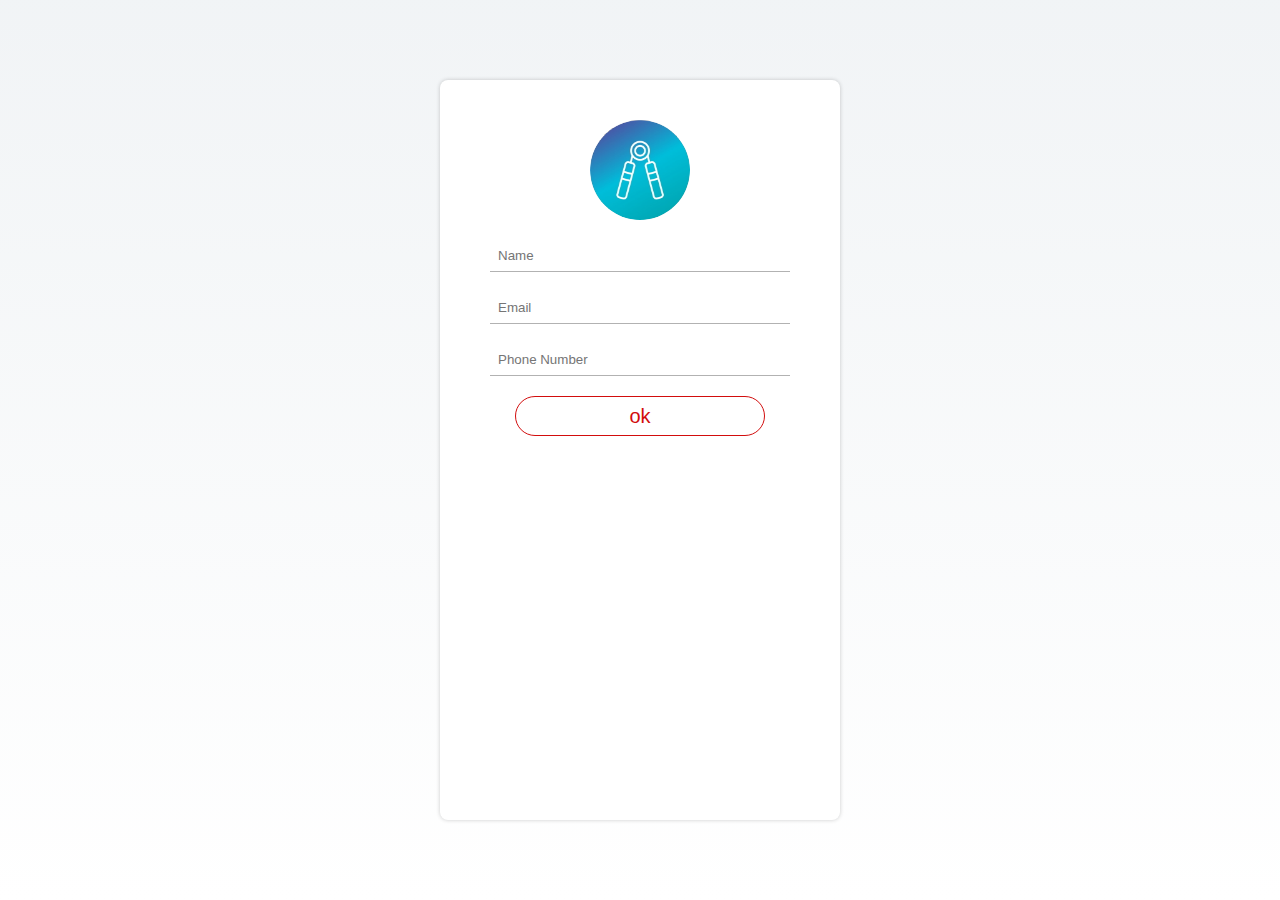
==== info-page.html @ 52a3da59 "scend commit" ====
<!DOCTYPE html>
<html lang="en">
<head>
    <meta charset="UTF-8">
    <meta http-equiv="X-UA-Compatible" content="IE=edge">
    <meta name="viewport" content="width=device-width, initial-scale=1.0">
    <link rel="stylesheet" href="main.css">
    <link rel="stylesheet" href="info.css">
    <title>GYM</title>
</head>
<body>
    <div class="info-page section">
        <div class="container">
            <form >
                <input 
                    type="file" 
                    name="user-image" 
                    id="" 
                    required
                >
                <input 
                    type="text"
                    placeholder="Name" 
                    name="user-name" 
                    id="user-name" 
                    required
                >
                <input
                    type="email" 
                    name="user-email" 
                    id="user-email"
                    placeholder="Email" 
                    required
                >
                <input 
                    type="tel" 
                    name="user-phone" 
                    id="user-phone"
                    placeholder="Phone Number" 
                    required
                >
                <input type="submit" class="submit" value="ok" src="index.html">
                
            </form>
        </div>
    </div>
    <script>
        document.querySelector('.submit').addEventListener(('click'),(e)=>{
            // e.preventDefault()
        })

    </script>
</body>
</html>
---- main.css ----
*,*::after,*::before{
    padding: 0;
    margin: 0;
    box-sizing: border-box;
}
li{
    list-style: none;
}
body{
    color: var(--text-color);
    font-family: sans-serif;
}
:root{
    --main-color : #d20d0d;
    --text-color:#fff;
}
.section{
    padding: 50px 0;
}

.header{
    position: fixed;
    top: 0;
    width: 100%;
    height: 65px;
    transition: 0.3s height ease-in-out;
    z-index: 11;
}
.header .phone-menu {
    cursor: pointer;
    font-size: 30px;
    transition: 0.3s color ease-in-out;
}
.header .phone-menu:hover{
    color: var(--main-color);
}
.header .phone-menu.active i::before{
    content: '\f00d';
}
.header.active{height: 75px;    background-color: rgba(0, 0, 0, 0.72);
}
.header .container{
    display: flex;
    align-items: center;
    justify-content: space-between;
    height: 100%;
}
.header .container .logo{
    font-size: 30px;
    color: var(--main-color);
}
.header .container ul{
    display: flex;
    position: absolute;
    top: 75px;
    background-color: rgba(0, 0, 0, 0.72);
    flex-direction: column;
    right: 0;
    left: 0;
    align-items: center;
    height: 0;
    overflow: hidden;
    transition: 0.3s ease-in-out;
}
.header .container ul.active{height: 128px;}
.header .container ul li{
    position: relative;
    margin-left: 30px;
    padding: 5px;
    cursor: pointer;
    font-size: 19px;
    transition: 0.3s ease-in-out;
}
.header .container ul li::before{
    position: absolute;
    bottom: -8px;
    right: 50%;
    width: 8px;
    height: 8px;
    border-radius: 50%;
    content: '';
    background-color: var(--main-color);
    opacity: 0;
    transition: 0.3s opacity ease-in-out;
}
.header .container ul li:hover{
    color: var(--main-color);
}
.header .container ul li.active{
    color: var(--main-color);
}


/***************************** home Section */

.home{
    background-image: url(./img/home.jpg);
    max-width: 100vw;
    height: 100vh;
    /* background-position: top center center center; */
    background-size: cover;
}
.home .home-title {
    height: 100%;
    display: flex;
    flex-direction: column;
    justify-content: center;
}
.home .home-title h3 {
    font-size: 30px;
    margin-bottom: 15px;
    text-transform: capitalize;
}
.home .home-title h3 span{color: var(--main-color);}
.home .home-title p {
    margin-bottom: 25px;
    font-size: 12px;
    line-height: 1.6;
    font-weight: 600;
    color: #9e9e9e;
}

.home .home-title span.button{
    border-top-right-radius: 22px;
    border-bottom-left-radius: 17px;
    width: 120px;
    background-color: transparent;
    padding: 11px;
    color: var(--main-color);
    border: 1px solid var(--main-color);
    text-align: center;
    overflow: hidden;
    cursor: pointer;
    transition: 0.3s all ease-in-out;
}
.home .home-title span.button:hover{
    box-shadow: inset 200px 0px var(--main-color);
    border-color:transparent ;
    color: var(--text-color);
}

/********** Start Program Section ***********/

.programs h4,.plan-section h4{
    text-transform: capitalize;
    font-size: 25px;
    margin-bottom: 30px;
    color: #111;
    font-weight: 100;
    color: var(--main-color);
}

.programs .program-contint{
    display: flex;
    flex-wrap: wrap;
    gap: 30px;
    justify-content: center;
    margin-bottom: 50px;
}

.programs .program-contint .program-box{
    width: 270px;
    box-shadow: 0 0 10px #00000045;
    border-radius: 5px;
    display: flex;
    flex-direction: column;
    align-items: center;
    padding:30px 15px;
    cursor: pointer;
    transition: 0.3s ease-in-out;
    margin-top: 20px;
}
.programs .program-contint .program-box:hover{
    margin-top: 0px;
    margin-bottom: 20px;
}
.programs .program-contint .program-box img{
    width: 80px;
    height: 80px;
    object-fit: cover;
    border-radius: 50%;
    margin-bottom: 20px;
}

.programs .program-contint .program-box h5{
    color: #222;
    font-size: 18px;
    margin-bottom: 17px;
}
.programs .program-contint .program-box p{
    color: #9e9e9e;
    text-align: center;
    line-height: 1.5;
    font-size: 14px;
    margin-bottom: 20px;
}
.programs .program-contint .program-box span{
    color: var(--main-color);
    font-weight: bold;
    font-size: 15px;
}


.our-trainers{
    display: flex;
    gap: 30px;
    flex-wrap: wrap;
    justify-content: center;
}
.our-trainers .trainer{
    width: 270px;
    overflow: hidden;
    border-radius: 5px;
    text-align: center;
}
.our-trainers .trainer img{
    width: 100%;
    object-fit: cover;
    max-height: 270px;
}

.our-trainers .trainer h6{
    color: #222;
    font-size: 20px;
    margin: 10px;
}
.our-trainers .trainer p{
    color: #9e9e9e;
    font-size: 14px;
}
/* ************** start Plans section *********************** */

.plan-section .plans-box{
    display: flex;
    flex-wrap: wrap;
    justify-content: center;
    gap: 30px;
}
.plans-box .plan{
    width: 250px;
    padding:30px 20px;
    align-items: center;
    box-shadow: 0 0 10px #00000045;
    border-radius: 8px;
}
.plans-box .plan .flex-div{
    display: flex;
    justify-content: space-between;
    flex-direction: column;
    max-height: 250px;
    min-height: 191px;
    align-items: center;
}
.plans-box .plan h6{
    color: var(--main-color);
    font-size: 15px;
    text-align: center;
    margin-bottom: 15px;
}

.plans-box .plan h5{
    color: #222;
    font-size: 25px;
    text-align: center;
    margin-bottom: 20px;
}

.plans-box .plan hr{
    width: 70%;
    background-color: #ff000078;
    height: 1px;
    border: none;
    margin: auto;
    margin-bottom: 20px;

}
.plans-box .plan .checked {
    display: flex;
    align-items: center;
    margin-bottom: 15px;
}
.plans-box .plan .checkbox{
    margin-bottom: 20px;
}
.plans-box .plan .checked i{
    font-size: 18px;
    color: var(--main-color);
    margin-right: 8px;
}
.plans-box .plan .checked span{
    font-size: 14px;
    color: #2d2d2db0;
}
.plans-box .plan .flex-div .join-button{
    border: 1px solid var(--main-color);
    padding: 10px;
    color: var(--main-color);
    border-radius: 4px;
    font-size: 15px;
    width: 70%;
    text-align: center;
    cursor: pointer;
    transition: 0.3s ease-in-out;
    text-decoration: none;
}
.plans-box .plan .join-button:hover{
    background-color: var(--main-color);
    color: var(--text-color);
}

/* ************************** .testimonials *************** */
.testimonials {
    display: flex;
    color: #000;
    flex-direction: column;
    padding-top: 80px;
}
.testimonials .trainner-info {
    display: flex;
    justify-content: space-between;
    margin-bottom: 25px;
}
.testimonials-trainner {
    display: flex;
    flex-direction: column;
    justify-content: space-between;
}
.testimonials .trainner-info img{
    width: 125px;
    height: 125px;
    object-fit: cover;
    border-radius: 10px;
}
.testimonials-text{flex: 1;}
.testimonials-text h6{
    color: var(--main-color);
    font-size: 17px;
    font-weight: 500;
    margin-bottom: 12px;
}
.testimonials-text h3 {
    font-size: 25px;
    line-height: 1.5;
    margin-bottom: 25px;
}
.testimonials-text .testimonials-img-box{
    display: flex;
    margin-bottom: 20px;
}
.testimonials-text .testimonials-img-box img{
    width: 70px;
    height: 70px;
    object-fit: cover;
    border-radius: 50%;
    border: 5px solid #fff;
    cursor: pointer;
    margin-left: -18px;
    transition: 0.3s all ease-in-out;
    opacity: 0.7;
}
.testimonials-text .testimonials-img-box img:first-of-type{
    margin-left: 0;
}
.testimonials-text .testimonials-img-box img:hover,
.testimonials-text .testimonials-img-box img.active{
    z-index: 1;
    width: 80px;
    height: 80px;
    margin-top:-5px ;
    opacity: 1;
    border-width: 2px;
}


.testimonials .testimonials-box{
    flex: 1.4;
    background-color: rgb(237 237 237 / 50%);
    padding: 25px 30px;
    border-radius: 20px;
}
.testimonials .testimonials-box h3.trainner-name {
    font-size: 30px;
}
.testimonials .testimonials-box span.trainner-job {
    text-transform: capitalize;
    display: inline-block;
    color: #424242;
}
.testimonials .testimonials-box .trainner-rate{
    color: transparent;
    display: flex;
}
.testimonials .testimonials-box .trainner-rate p{color: var(--main-color);}
.testimonials .testimonials-box .testimonials-desc {
    color: #666;
    line-height: 1.5;
    font-size: 14px;
}
/* *********************** about Us */
.about-section{padding-bottom: 0 !important; }
.about {
    padding:20px;
    display: flex;
    background-color: var(--main-color);
    justify-content: space-evenly;
}
.about img{
    width: 50%;
    object-fit: cover;
}
.about-text {
    flex: 1;
    background-color: white;
    color: var(--main-color);
    padding: 30px 20px;
}
.about-text h3 {
    font-size: 33px;
    margin-bottom: 20px;
}
.about-text p {
    line-height: 1.5;
    font-size: 13px;
    margin-bottom: 10px;
}
.about-text span.button {
    background-color: var(--main-color);
    color: #fff;
    width: 120px;
    display: inline-block;
    padding: 8px;
    text-align: center;
    border-radius: 7px;
    cursor: pointer;
    font-size: 14px;
}


/* ******************** Footer ******************* */
.footer{
    padding-top: 50px;
    color: #727272;
}

.footer .connecte-footer{
    display: flex;
    justify-content: space-between;
    align-items: center;
}
.footer .connecte-footer p{font-size: 12px;}
.footer .connecte-footer .social-box a {
    cursor: pointer;
    margin-left: 10px;
    color: #00000045;
    font-size: 25px;
    text-decoration: none;
    transition: 0.3s color ease-in-out;
}
.footer .connecte-footer .social-box a:hover{color: var(--main-color);}
.footer .footer-box {
    display: flex;
    flex-wrap: wrap;
    padding: 50px 0;
}

.footer .footer-info {
    width: calc(100%/2);
    padding: 0 10px;
    overflow-wrap: anywhere;
}
.footer .footer-info h2 {
    margin-bottom: 20px;
    font-size: 16px;
}

.footer .footer-info p{
    color: #72727294;
    display: flex;
    align-items: center;
    margin-bottom: 20px;
    font-size: 14px;
}
.footer .footer-info a{
    display: flex;
    align-items: center;
    margin-bottom: 17px;
    color: #72727294;
    cursor: pointer;
    transition: 0.3s color ease-in-out;
}
.footer .footer-info a i{
    margin-right: 15px;
    font-size: 22px;
    transition: 0.3s color ease-in-out;
}
.footer .footer-info a:hover{color: #111;}
.footer .footer-info a:hover i{
    color: var(--main-color);
}
.copyright{
    padding: 20px;
    background-color: #72727294;
    color: var(--text-color);
    text-align: center;
    font-size: 13px;
}
.copyright a{cursor: pointer; color: var(--main-color);}
/* ******************************************** */





/* ****************** */
.container{height: 100%;margin: auto; max-width:92%;}
/* // Small devices (landscape phones, 576px and up) */
@media (min-width: 576px) { 
    .container{max-width: 540px; } 
    .about{padding: 50px 20px;}
    .about-text h3 {font-size: 40px;}
    .about-text p {font-size: 14px;  margin-bottom: 20px;}
    .about-text span.button { width: 150px; padding: 10px; border-radius: 9px; font-size: 16px;}

}

/* // Medium devices (tablets, 768px and up) */
@media (min-width: 768px) { 
    .container{max-width:720px ;}
    .header .phone-menu{display: none;}
    .header .container ul{ background-color: transparent; flex-direction: row; position: static; display: flex; 
        height: 100%;
    }
    .home .home-title h3{font-size: 35px;}
    .header .container ul li.active::before,
    .header .container ul li:hover::before{ opacity: 0.8;}
    .section{ padding: 80px 0;}
    .programs h4,.plan-section h4{font-size: 30px; margin-bottom: 50px;}
    .programs .program-contint .program-box{width: 300px; padding: 40px 20px;}
    .programs .program-contint .program-box img{width: 90px; height: 90px;}
    .programs .program-contint .program-box h5{font-size: 20px;}
    .our-trainers .trainer{width: 300px;}
    .testimonials{flex-direction: row;}
    .testimonials-text h3{font-size: 30px;}
    .testimonials-text .testimonials-img-box img{width: 75px; height: 75px;}
    .testimonials-text .testimonials-img-box img:hover,
    .testimonials-text .testimonials-img-box img.active{width: 85px; height: 85px;}
    .testimonials .testimonials-box{margin-left: 20px; padding: 30px 40px;}
    .testimonials-text .testimonials-img-box{margin-bottom: 0;}
    .testimonials .testimonials-box .testimonials-desc {line-height: 1.6; font-size: 17px;}
    .about-text {padding: 50px 30px;}
    .about-text h3{font-size: 60px; margin-bottom: 50px;}
    .about-text p {line-height: 1.7; font-size: 15px; margin-bottom: 35px; }
    .about-text span.button {width: 170px; font-size: 18px;}
    .footer .connecte-footer p{font-size: 17px;}
    .footer .footer-info h2{ margin-bottom: 25px; font-size: 20px; }
    .footer .connecte-footer .social-box a{ font-size: 30px; }
    .footer .footer-box{flex-wrap: nowrap;}
    .footer .footer-info p{ line-height: 1.7; font-size: 16px;}
    .footer .footer-info { margin-right: 20px; padding: 0;}
    
}

/* // Large devices (desktops, 992px and up) */
@media (min-width: 992px) { 
    .container{max-width:960px ;}
    .home .home-title h3 {
        font-size: 45px;
        margin-bottom: 20px;
    }
    .testimonials .trainner-info img{
        width: 150px;
        height: 150px;
    }
    .about-text p{font-size: 19px;}
    .testimonials .testimonials-box{margin-left: 60px;}

}

/* // X-Large devices (large desktops, 1200px and up) */
@media (min-width: 1200px) { .container{max-width: 1140px;} }

/* // XX-Large devices (larger desktops, 1400px and up) */
@media (min-width: 1400px) { .container{max-width: 1320px;} }
---- info.css ----
body{
    background-image: linear-gradient(180deg, rgba(185, 199, 209, 0.2),#fff);
}
.info-page{
    color: #222;
    height: 100vh;
}

form {
    display: flex;
    flex-direction: column;
    width: 400px;
    height: 100%;
    border-radius: 8px;
    background-color: #fff;
    padding-top: 40px;
    box-shadow: 0 0 4px rgb(0 0 0 / 20%);
    margin: auto;
    align-items: center;
}

input{
    margin-bottom: 20px;
    outline: none;
    width: 300px;
    padding: 8px;
    border: none;
    border-bottom: 1px solid rgb(0 0 0 / 30%);
}

input[type="file"] {
    color: transparent;
    width: 100px;
    height: 100px;
    padding: 0;
    border: none;
    border-radius: 50%;
    cursor: n-resize;
    position: relative;
}
input[type="file"]::before{
    position: absolute;
    content: '';
    top: 0;
    right: 0;
    background-image: url(./img/cardio.jpg);
    width: 100px;
    height: 100px;
    background-position: center;
    background-size: cover;
}
.submit {
    width: 250px;
    height: 40px;
    outline: none;
    border: none;
    background-color: transparent;
    border:1px solid #d20d0d;
    color: #d20d0d;
    border-radius: 30px;
    font-size: 20px;
    cursor: pointer;
}
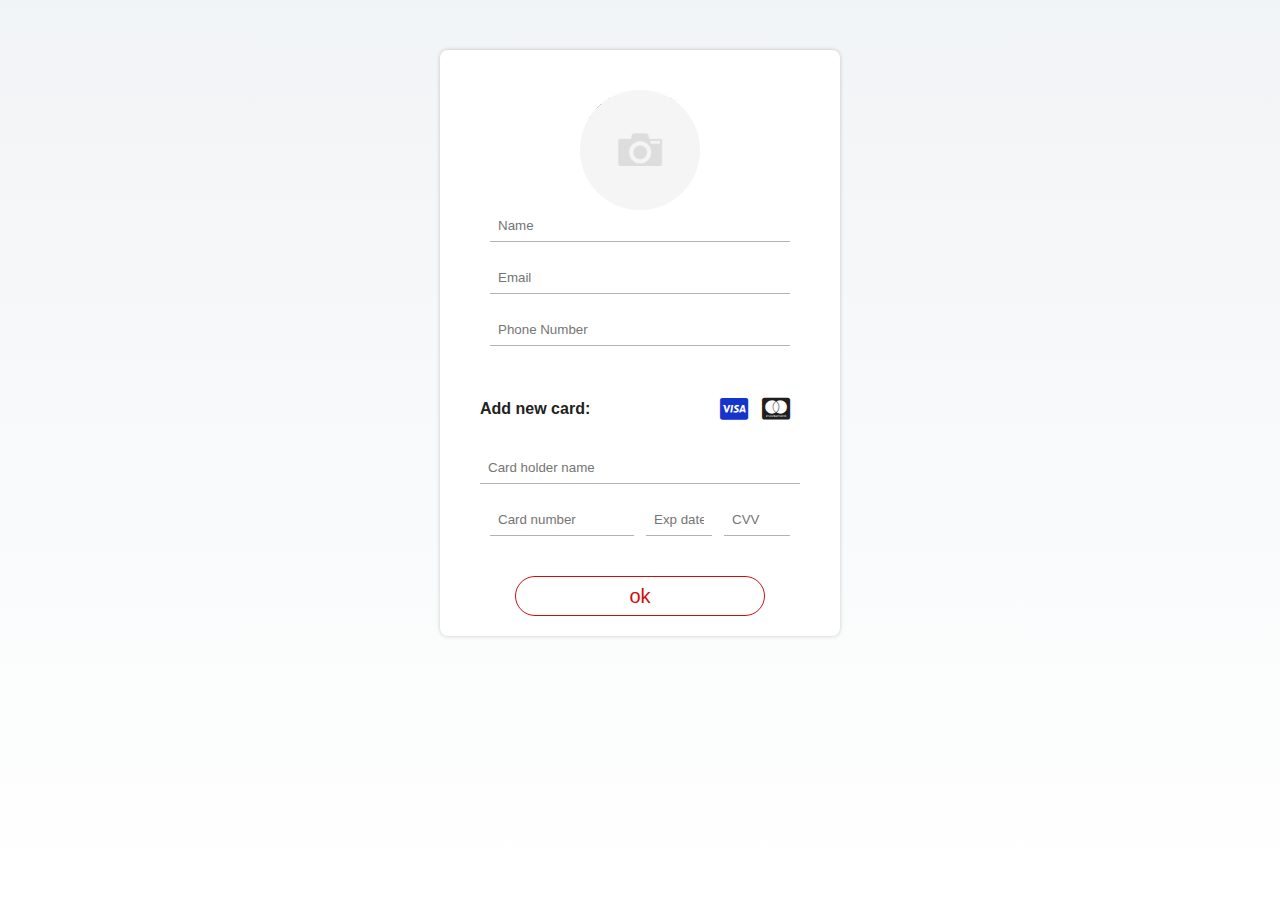
==== commit e94fcd85: "last Commit" ====
--- a/info-page.html
+++ b/info-page.html
@@ -4,20 +4,26 @@
     <meta charset="UTF-8">
     <meta http-equiv="X-UA-Compatible" content="IE=edge">
     <meta name="viewport" content="width=device-width, initial-scale=1.0">
+
+    <title>GYM</title>
+    <link rel="stylesheet" href="./fontawesome-free-6.0.0-web/css/all.css">
     <link rel="stylesheet" href="main.css">
     <link rel="stylesheet" href="info.css">
-    <title>GYM</title>
 </head>
 <body>
     <div class="info-page section">
         <div class="container">
             <form >
-                <input 
-                    type="file" 
-                    name="user-image" 
-                    id="" 
-                    required
-                >
+                <div class="upload-photo">
+                    <img src="./img/new-img.jpg" alt="" >
+                    <input 
+                        type="file" 
+                        name="user-image" 
+                        id="" 
+                        required
+                    >                    
+                </div>
+
                 <input 
                     type="text"
                     placeholder="Name" 
@@ -39,7 +45,24 @@
                     placeholder="Phone Number" 
                     required
                 >
-                <input type="submit" class="submit" value="ok" src="index.html">
+                <div class="payment">
+                    <div class="title">
+                        <h4>Add new card: </h4>
+                        <div class="icon">
+                            <i class="fab fa-cc-visa"></i>
+                            <i class="fab fa-cc-mastercard"></i>                            
+                        </div>
+
+                    </div>
+                    <input type="text" placeholder="Card holder name">
+                    <div class="visa-info">
+                        <input type="number" class="card-number" placeholder="Card number">
+                        <input type="text" class="cvv" placeholder="Exp date">
+                        <input type="text" class="cvv" placeholder="CVV">
+                    </div>
+
+                </div>
+                <input type="submit" class="submit" value="ok" >
                 
             </form>
         </div>
--- a/info.css
+++ b/info.css
@@ -3,14 +3,18 @@
 }
 .info-page{
     color: #222;
-    height: 100vh;
+    min-height: 100vh;
+}
+.info-page.section{
+    padding: 50px 0;
+
 }
 
 form {
     display: flex;
     flex-direction: column;
-    width: 400px;
-    height: 100%;
+    width: 98%;
+    min-height: 100%;
     border-radius: 8px;
     background-color: #fff;
     padding-top: 40px;
@@ -22,32 +26,79 @@
 input{
     margin-bottom: 20px;
     outline: none;
-    width: 300px;
+    width: 80%;
     padding: 8px;
     border: none;
     border-bottom: 1px solid rgb(0 0 0 / 30%);
 }
+.upload-photo{
+    position: relative;
+    width: 100px;
+    height: 100px;
+    border-radius: 50%;
+    overflow: hidden;
+}
 
 input[type="file"] {
+    cursor: n-resize;
+    position: absolute;
+    top: 0;
+    left: 0;
+    width: 100%;
+    height: 100%;
+    border: none;
     color: transparent;
-    width: 100px;
-    height: 100px;
-    padding: 0;
-    border: none;
-    border-radius: 50%;
-    cursor: n-resize;
-    position: relative;
+
 }
-input[type="file"]::before{
+.upload-photo img{
     position: absolute;
-    content: '';
     top: 0;
-    right: 0;
-    background-image: url(./img/cardio.jpg);
-    width: 100px;
-    height: 100px;
-    background-position: center;
-    background-size: cover;
+    left: 0;
+    pointer-events: none;
+    object-fit: cover;
+    width: 100%;
+    height: 100%;
+    z-index: 1;
+}
+
+.payment{
+    display: flex;
+    flex-direction: column;
+    align-items: center;
+    margin-bottom: 20px;
+    width: 80%;
+}
+.payment .title{
+    width: 100%;
+    display: flex;
+    justify-content: space-between;
+    align-items: center;
+    margin: 30px 0; 
+}
+.payment input{
+    width: 100%;
+}
+.payment .title h4{
+    margin-right: 30px;
+}
+.payment .title i{
+    margin-right: 10px;
+    font-size: 25px;
+    color: #1434cb;
+}
+.payment .title i:last-of-type{
+    color: #221e1f;
+}
+.payment .visa-info{
+    width: 100%;
+    display: flex;
+    justify-content: space-between;
+}
+.payment .visa-info .card-number{
+    width: 48%;
+}
+.payment .visa-info .cvv{
+    width: 22%;
 }
 .submit {
     width: 250px;
@@ -60,4 +111,22 @@
     border-radius: 30px;
     font-size: 20px;
     cursor: pointer;
+}
+
+@media (min-width: 768px){
+    form {
+        width: 400px;
+    }
+    input{
+        width: 300px;
+    }
+    
+    .upload-photo{
+        width: 120px;
+        height: 120px;
+    }
+
+    .payment .visa-info{
+        width: 300px;
+    }
 }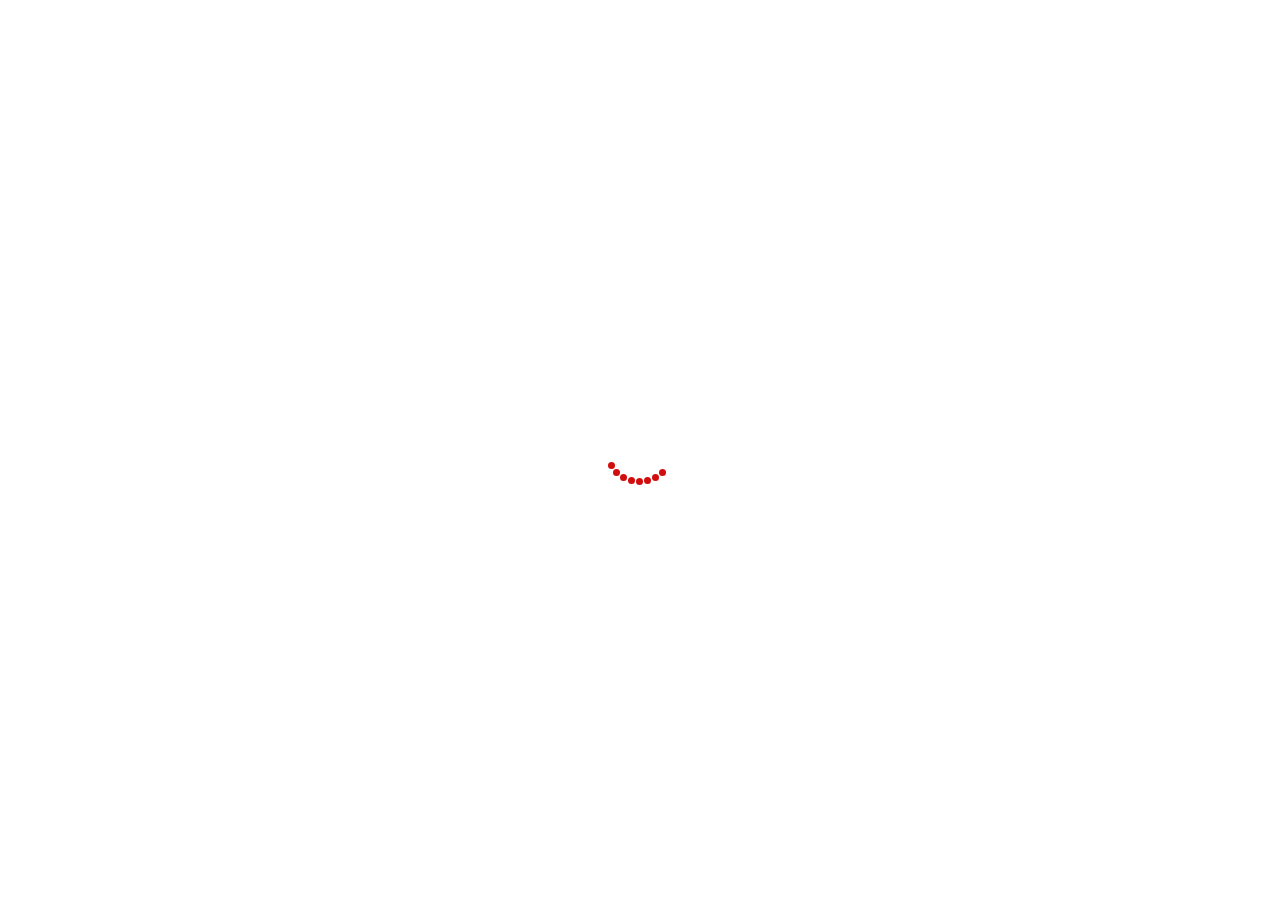
==== commit f682847c: "la" ====
--- a/info-page.html
+++ b/info-page.html
@@ -4,13 +4,16 @@
     <meta charset="UTF-8">
     <meta http-equiv="X-UA-Compatible" content="IE=edge">
     <meta name="viewport" content="width=device-width, initial-scale=1.0">
-
+    <link rel="icon" href="./img/dumbbells.jpg" type="image/webp" sizes="310 x 310"/>
     <title>GYM</title>
     <link rel="stylesheet" href="./fontawesome-free-6.0.0-web/css/all.css">
     <link rel="stylesheet" href="main.css">
     <link rel="stylesheet" href="info.css">
 </head>
 <body>
+    <div class="loading">
+        <div class="lds-roller"><div></div><div></div><div></div><div></div><div></div><div></div><div></div><div></div></div>
+    </div>
     <div class="info-page section">
         <div class="container">
             <form >
@@ -67,11 +70,7 @@
             </form>
         </div>
     </div>
-    <script>
-        document.querySelector('.submit').addEventListener(('click'),(e)=>{
-            // e.preventDefault()
-        })
-
+    <script src="./main.js">
     </script>
 </body>
 </html>--- a/main.css
+++ b/main.css
@@ -7,17 +7,136 @@
     list-style: none;
 }
 body{
-    color: var(--text-color);
+    /* color: var(--text-color); */
     font-family: sans-serif;
+    background-color: var(--bg-color);
 }
 :root{
     --main-color : #d20d0d;
-    --text-color:#fff;
-}
+    --bg-color:#fff;
+    --text-color:#121212;
+    --scend-color:rgb(209, 209, 209);
+}
+
+
 .section{
     padding: 50px 0;
 }
 
+/* ******loading******* */
+.loading{
+    position: fixed;
+    top: 0;
+    left: 0;
+    width: 100%;
+    height: 100%;
+    display: flex;
+    justify-content: center;
+    align-items: center;
+    background-color: #fff;
+    z-index: 101;
+
+}
+.lds-roller {
+    display: inline-block;
+    position: relative;
+    width: 80px;
+    height: 80px;
+  }
+  .lds-roller div {
+    animation: lds-roller 1.2s cubic-bezier(0.5, 0, 0.5, 1) infinite;
+    transform-origin: 40px 40px;
+  }
+  .lds-roller div:after {
+    content: " ";
+    display: block;
+    position: absolute;
+    width: 7px;
+    height: 7px;
+    border-radius: 50%;
+    background: var(--main-color);
+    margin: -4px 0 0 -4px;
+  }
+  .lds-roller div:nth-child(1) {
+    animation-delay: -0.036s;
+  }
+  .lds-roller div:nth-child(1):after {
+    top: 63px;
+    left: 63px;
+  }
+  .lds-roller div:nth-child(2) {
+    animation-delay: -0.072s;
+  }
+  .lds-roller div:nth-child(2):after {
+    top: 68px;
+    left: 56px;
+  }
+  .lds-roller div:nth-child(3) {
+    animation-delay: -0.108s;
+  }
+  .lds-roller div:nth-child(3):after {
+    top: 71px;
+    left: 48px;
+  }
+  .lds-roller div:nth-child(4) {
+    animation-delay: -0.144s;
+  }
+  .lds-roller div:nth-child(4):after {
+    top: 72px;
+    left: 40px;
+  }
+  .lds-roller div:nth-child(5) {
+    animation-delay: -0.18s;
+  }
+  .lds-roller div:nth-child(5):after {
+    top: 71px;
+    left: 32px;
+  }
+  .lds-roller div:nth-child(6) {
+    animation-delay: -0.216s;
+  }
+  .lds-roller div:nth-child(6):after {
+    top: 68px;
+    left: 24px;
+  }
+  .lds-roller div:nth-child(7) {
+    animation-delay: -0.252s;
+  }
+  .lds-roller div:nth-child(7):after {
+    top: 63px;
+    left: 17px;
+  }
+  .lds-roller div:nth-child(8) {
+    animation-delay: -0.288s;
+  }
+  .lds-roller div:nth-child(8):after {
+    top: 56px;
+    left: 12px;
+  }
+  @keyframes lds-roller {
+    0% {
+      transform: rotate(0deg);
+    }
+    100% {
+      transform: rotate(360deg);
+    }
+  }
+  
+
+/* ************* */
+.over-lay {
+    position: fixed;
+    width: 100vw;
+    height: 100vh;
+    background-color: #00000069;
+    top: 0;
+    left: 0;
+    display: none;
+}
+.over-lay.active{
+    display: block;
+}
+/* ***************** */
 .header{
     position: fixed;
     top: 0;
@@ -25,6 +144,8 @@
     height: 65px;
     transition: 0.3s height ease-in-out;
     z-index: 11;
+    background-color: rgba(0, 0, 0, 0.24);
+    color: var(--bg-color);
 }
 .header .phone-menu {
     cursor: pointer;
@@ -37,7 +158,7 @@
 .header .phone-menu.active i::before{
     content: '\f00d';
 }
-.header.active{height: 75px;    background-color: rgba(0, 0, 0, 0.72);
+.header.active{ background-color: rgba(0, 0, 0, 0.9);
 }
 .header .container{
     display: flex;
@@ -46,14 +167,13 @@
     height: 100%;
 }
 .header .container .logo{
-    font-size: 30px;
     color: var(--main-color);
 }
 .header .container ul{
     display: flex;
     position: absolute;
-    top: 75px;
-    background-color: rgba(0, 0, 0, 0.72);
+    top: 65px;
+    background-color: rgba(0, 0, 0, 0.9);
     flex-direction: column;
     right: 0;
     left: 0;
@@ -110,6 +230,7 @@
     font-size: 30px;
     margin-bottom: 15px;
     text-transform: capitalize;
+    color: #fff;
 }
 .home .home-title h3 span{color: var(--main-color);}
 .home .home-title p {
@@ -305,7 +426,7 @@
 }
 .plans-box .plan .join-button:hover{
     background-color: var(--main-color);
-    color: var(--text-color);
+    color: var(--bg-color);
 }
 
 /* ************************** .testimonials *************** */
@@ -500,7 +621,7 @@
 .copyright{
     padding: 20px;
     background-color: #72727294;
-    color: var(--text-color);
+    color: var(--bg-color);
     text-align: center;
     font-size: 13px;
 }
@@ -526,6 +647,8 @@
 /* // Medium devices (tablets, 768px and up) */
 @media (min-width: 768px) { 
     .container{max-width:720px ;}
+    .header.active{height: 75px;}
+    .header .container .logo{font-size: 30px;}
     .header .phone-menu{display: none;}
     .header .container ul{ background-color: transparent; flex-direction: row; position: static; display: flex; 
         height: 100%;
--- a/info.css
+++ b/info.css
@@ -126,7 +126,5 @@
         height: 120px;
     }
 
-    .payment .visa-info{
-        width: 300px;
-    }
-}+
+}
